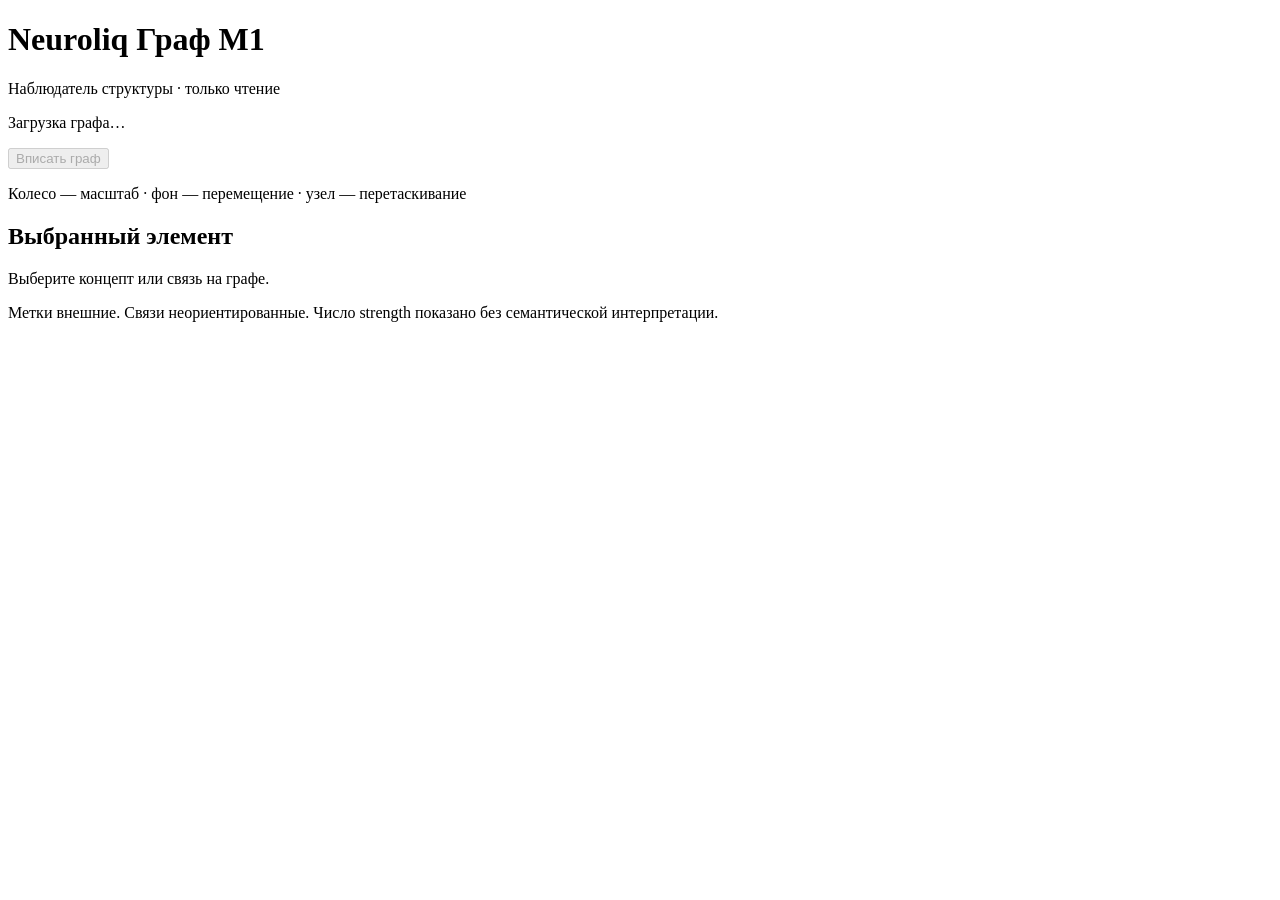
==== src/neuroliq/static/index.html @ 24632f27 "Добавить read-only web-наблюдатель графа M1" ====
<!doctype html>
<html lang="ru">
<head>
  <meta charset="utf-8">
  <meta name="viewport" content="width=device-width, initial-scale=1">
  <title>Neuroliq — наблюдатель графа M1</title>
  <link rel="stylesheet" href="/static/style.css">
  <script defer src="/static/vendor/cytoscape.min.js"></script>
  <script defer src="/static/app.js"></script>
</head>
<body>
  <header>
    <div><h1>Neuroliq <span>Граф M1</span></h1><p>Наблюдатель структуры · только чтение</p></div>
    <div class="toolbar"><p id="counts" role="status">Загрузка графа…</p><button id="fit" disabled>Вписать граф</button></div>
  </header>
  <main>
    <section class="viewport" aria-label="Граф концептов">
      <div id="graph"></div>
      <p class="hint">Колесо — масштаб · фон — перемещение · узел — перетаскивание</p>
    </section>
    <aside aria-label="Сведения о выбранном элементе">
      <h2>Выбранный элемент</h2>
      <div id="details" aria-live="polite"><p>Выберите концепт или связь на графе.</p></div>
      <p class="note">Метки внешние. Связи неориентированные. Число strength показано без семантической интерпретации.</p>
    </aside>
  </main>
</body>
</html>
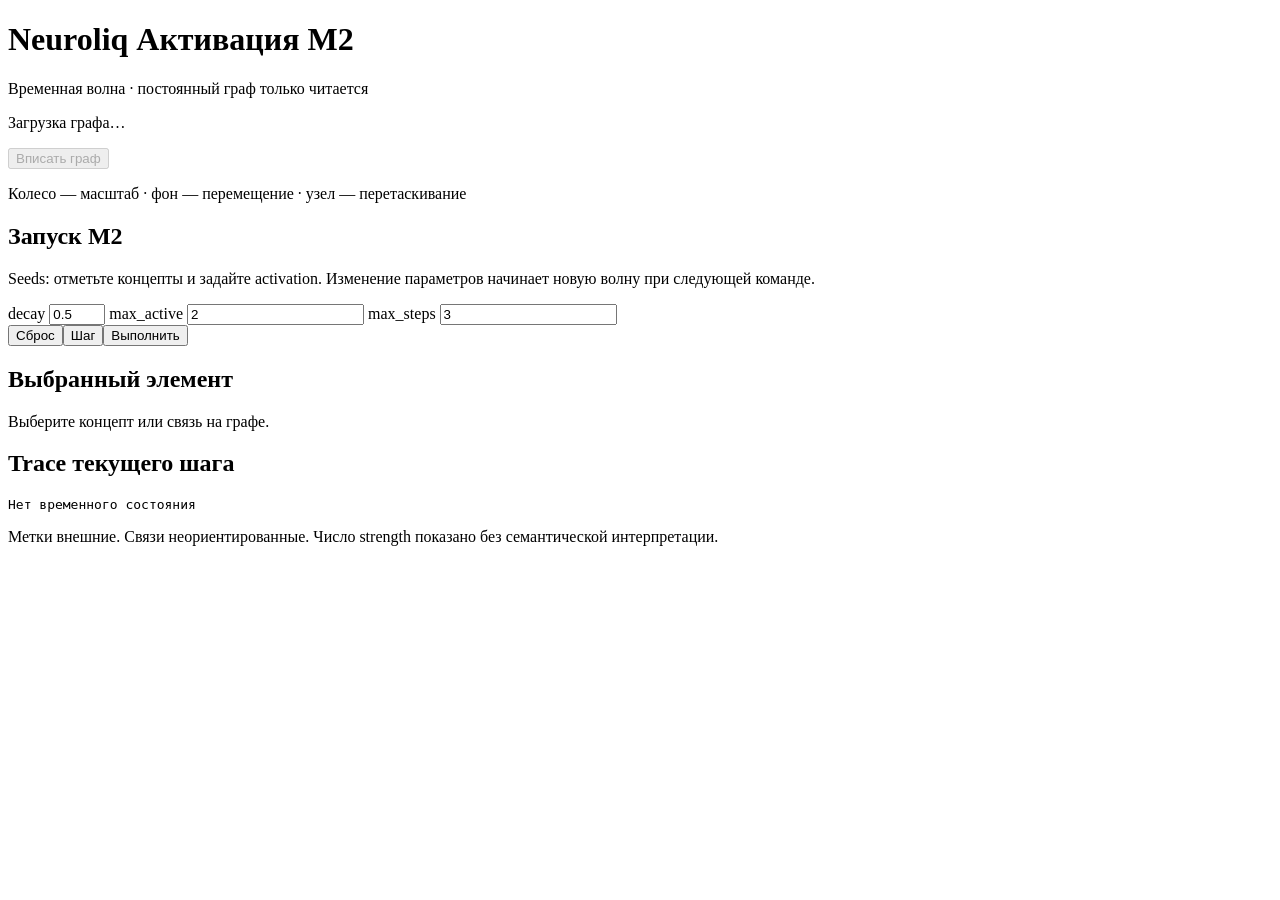
==== commit 2ca56186: "Реализовать наблюдаемую временную активацию M2" ====
--- a/src/neuroliq/static/index.html
+++ b/src/neuroliq/static/index.html
@@ -3,14 +3,14 @@
 <head>
   <meta charset="utf-8">
   <meta name="viewport" content="width=device-width, initial-scale=1">
-  <title>Neuroliq — наблюдатель графа M1</title>
+  <title>Neuroliq — наблюдатель активации M2</title>
   <link rel="stylesheet" href="/static/style.css">
   <script defer src="/static/vendor/cytoscape.min.js"></script>
   <script defer src="/static/app.js"></script>
 </head>
 <body>
   <header>
-    <div><h1>Neuroliq <span>Граф M1</span></h1><p>Наблюдатель структуры · только чтение</p></div>
+    <div><h1>Neuroliq <span>Активация M2</span></h1><p>Временная волна · постоянный граф только читается</p></div>
     <div class="toolbar"><p id="counts" role="status">Загрузка графа…</p><button id="fit" disabled>Вписать граф</button></div>
   </header>
   <main>
@@ -19,9 +19,19 @@
       <p class="hint">Колесо — масштаб · фон — перемещение · узел — перетаскивание</p>
     </section>
     <aside aria-label="Сведения о выбранном элементе">
+      <h2>Запуск M2</h2>
+      <p>Seeds: отметьте концепты и задайте activation. Изменение параметров начинает новую волну при следующей команде.</p>
+      <div id="seeds"></div>
+      <div class="parameters">
+        <label>decay <input id="decay" type="number" min="0" max="1" step="0.1" value="0.5"></label>
+        <label>max_active <input id="max-active" type="number" min="1" step="1" value="2"></label>
+        <label>max_steps <input id="max-steps" type="number" min="0" step="1" value="3"></label>
+      </div>
+      <div class="commands"><button id="reset">Сброс</button><button id="step">Шаг</button><button id="run">Выполнить</button></div>
+      <p id="activation-status" role="status"></p>
       <h2>Выбранный элемент</h2>
       <div id="details" aria-live="polite"><p>Выберите концепт или связь на графе.</p></div>
-      <p class="note">Метки внешние. Связи неориентированные. Число strength показано без семантической интерпретации.</p>
+      <h2>Trace текущего шага</h2><pre id="trace">Нет временного состояния</pre><p class="note">Метки внешние. Связи неориентированные. Число strength показано без семантической интерпретации.</p>
     </aside>
   </main>
 </body>
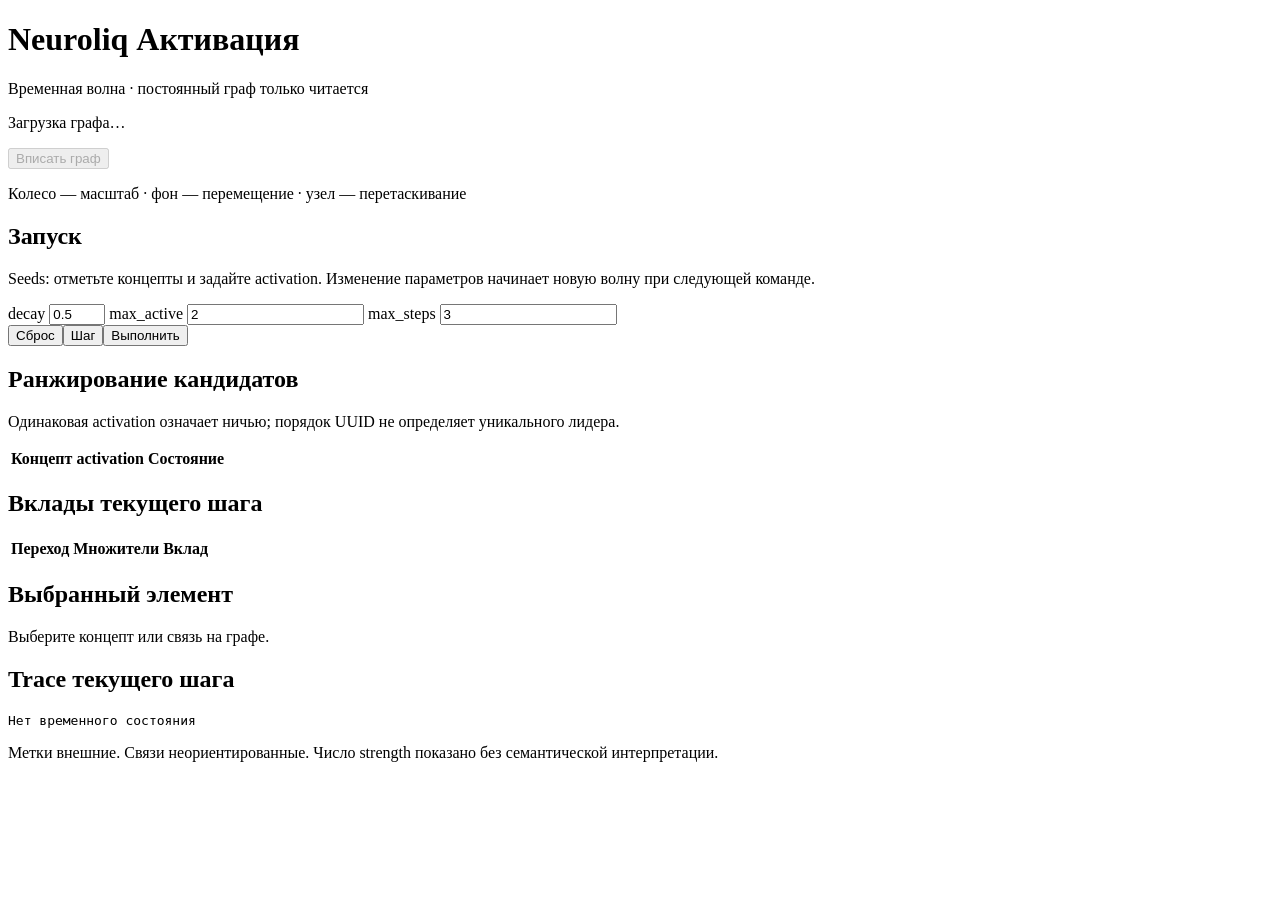
==== commit 185f9996: "M3: проверить структурное пересечение и наблюдаемое ранжирование" ====
--- a/src/neuroliq/static/index.html
+++ b/src/neuroliq/static/index.html
@@ -3,14 +3,14 @@
 <head>
   <meta charset="utf-8">
   <meta name="viewport" content="width=device-width, initial-scale=1">
-  <title>Neuroliq — наблюдатель активации M2</title>
+  <title>Neuroliq — наблюдатель активации</title>
   <link rel="stylesheet" href="/static/style.css">
   <script defer src="/static/vendor/cytoscape.min.js"></script>
   <script defer src="/static/app.js"></script>
 </head>
 <body>
   <header>
-    <div><h1>Neuroliq <span>Активация M2</span></h1><p>Временная волна · постоянный граф только читается</p></div>
+    <div><h1>Neuroliq <span id="experiment-title">Активация</span></h1><p>Временная волна · постоянный граф только читается</p></div>
     <div class="toolbar"><p id="counts" role="status">Загрузка графа…</p><button id="fit" disabled>Вписать граф</button></div>
   </header>
   <main>
@@ -19,7 +19,9 @@
       <p class="hint">Колесо — масштаб · фон — перемещение · узел — перетаскивание</p>
     </section>
     <aside aria-label="Сведения о выбранном элементе">
-      <h2>Запуск M2</h2>
+      <h2>Запуск</h2>
+      <div id="scenarios" class="commands" aria-label="Контролируемые сценарии"></div>
+      <p id="scenario-status" role="status"></p>
       <p>Seeds: отметьте концепты и задайте activation. Изменение параметров начинает новую волну при следующей команде.</p>
       <div id="seeds"></div>
       <div class="parameters">
@@ -29,6 +31,11 @@
       </div>
       <div class="commands"><button id="reset">Сброс</button><button id="step">Шаг</button><button id="run">Выполнить</button></div>
       <p id="activation-status" role="status"></p>
+      <h2>Ранжирование кандидатов</h2>
+      <p>Одинаковая activation означает ничью; порядок UUID не определяет уникального лидера.</p>
+      <table><thead><tr><th>Концепт</th><th>activation</th><th>Состояние</th></tr></thead><tbody id="ranking"></tbody></table>
+      <h2>Вклады текущего шага</h2>
+      <table><thead><tr><th>Переход</th><th>Множители</th><th>Вклад</th></tr></thead><tbody id="contributions"></tbody></table>
       <h2>Выбранный элемент</h2>
       <div id="details" aria-live="polite"><p>Выберите концепт или связь на графе.</p></div>
       <h2>Trace текущего шага</h2><pre id="trace">Нет временного состояния</pre><p class="note">Метки внешние. Связи неориентированные. Число strength показано без семантической интерпретации.</p>
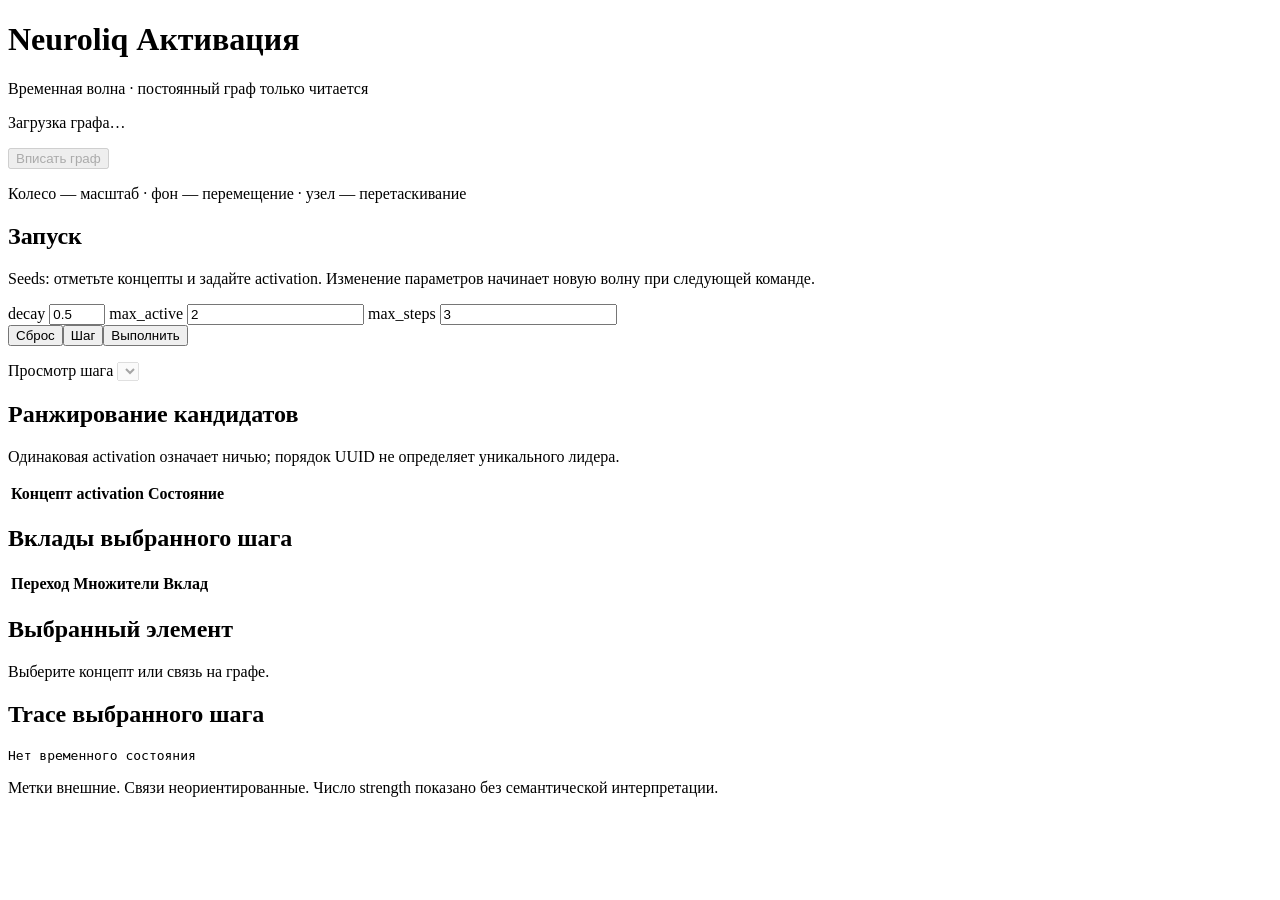
==== commit b99ba51b: "M4: проверить двухшаговое структурное пересечение" ====
--- a/src/neuroliq/static/index.html
+++ b/src/neuroliq/static/index.html
@@ -31,14 +31,15 @@
       </div>
       <div class="commands"><button id="reset">Сброс</button><button id="step">Шаг</button><button id="run">Выполнить</button></div>
       <p id="activation-status" role="status"></p>
+      <label>Просмотр шага <select id="trace-step" aria-label="Просмотр шага" disabled></select></label>
       <h2>Ранжирование кандидатов</h2>
       <p>Одинаковая activation означает ничью; порядок UUID не определяет уникального лидера.</p>
       <table><thead><tr><th>Концепт</th><th>activation</th><th>Состояние</th></tr></thead><tbody id="ranking"></tbody></table>
-      <h2>Вклады текущего шага</h2>
+      <h2>Вклады выбранного шага</h2>
       <table><thead><tr><th>Переход</th><th>Множители</th><th>Вклад</th></tr></thead><tbody id="contributions"></tbody></table>
       <h2>Выбранный элемент</h2>
       <div id="details" aria-live="polite"><p>Выберите концепт или связь на графе.</p></div>
-      <h2>Trace текущего шага</h2><pre id="trace">Нет временного состояния</pre><p class="note">Метки внешние. Связи неориентированные. Число strength показано без семантической интерпретации.</p>
+      <h2>Trace выбранного шага</h2><pre id="trace">Нет временного состояния</pre><p class="note">Метки внешние. Связи неориентированные. Число strength показано без семантической интерпретации.</p>
     </aside>
   </main>
 </body>
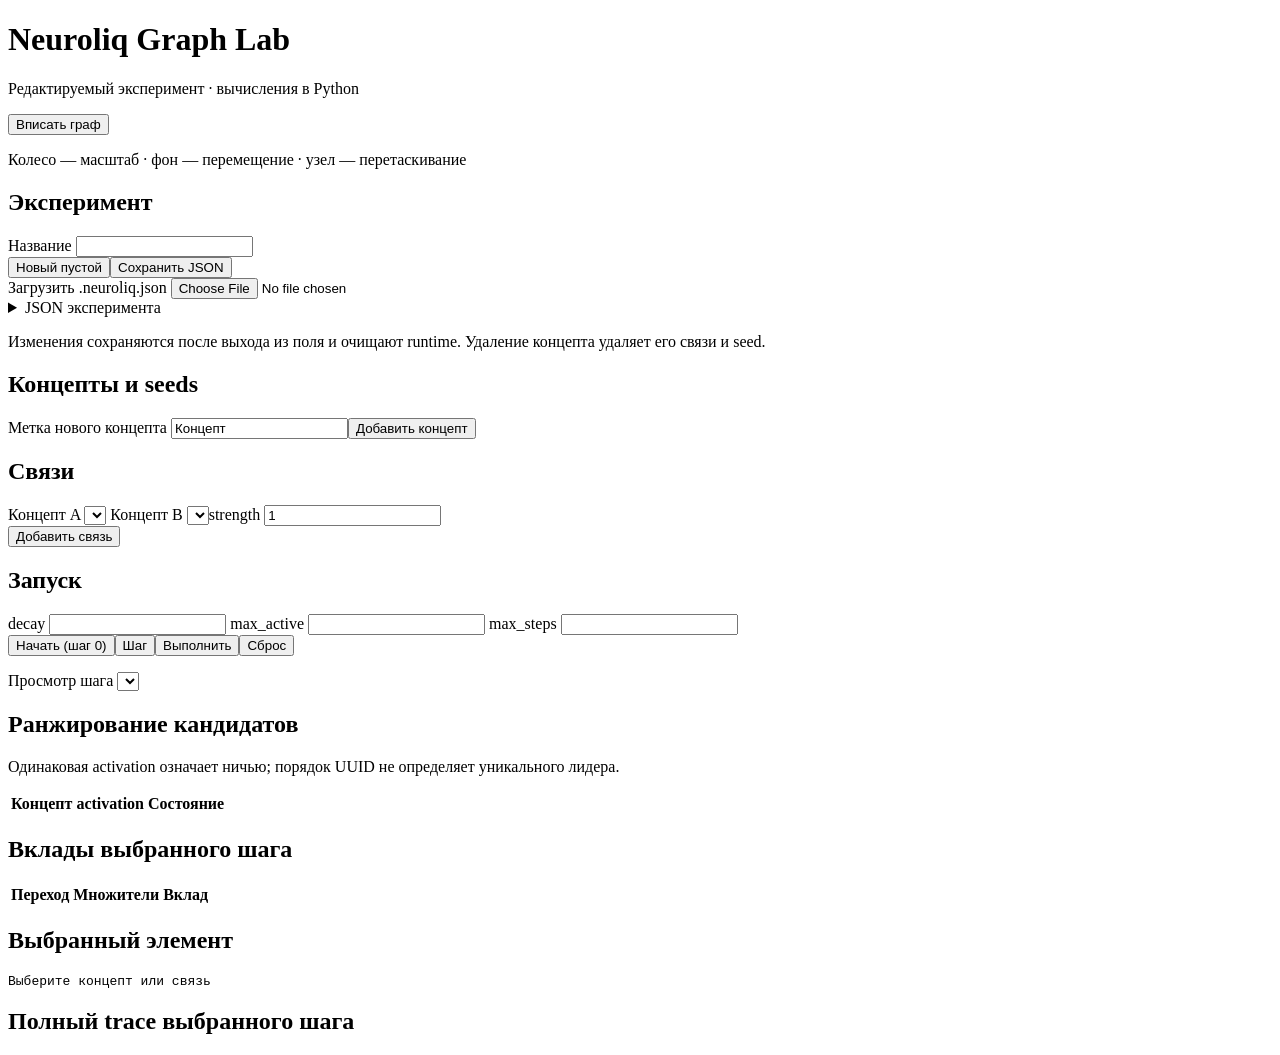
==== commit fc3bab6e: "M4.1: единый Graph Lab и переносимые эксперименты" ====
--- a/src/neuroliq/static/index.html
+++ b/src/neuroliq/static/index.html
@@ -1,46 +1,36 @@
 <!doctype html>
 <html lang="ru">
-<head>
-  <meta charset="utf-8">
-  <meta name="viewport" content="width=device-width, initial-scale=1">
-  <title>Neuroliq — наблюдатель активации</title>
-  <link rel="stylesheet" href="/static/style.css">
-  <script defer src="/static/vendor/cytoscape.min.js"></script>
-  <script defer src="/static/app.js"></script>
-</head>
+<head><meta charset="utf-8"><meta name="viewport" content="width=device-width, initial-scale=1">
+<title>Neuroliq Graph Lab</title><link rel="stylesheet" href="/static/style.css">
+<script defer src="/static/vendor/cytoscape.min.js"></script><script defer src="/static/app.js"></script></head>
 <body>
-  <header>
-    <div><h1>Neuroliq <span id="experiment-title">Активация</span></h1><p>Временная волна · постоянный граф только читается</p></div>
-    <div class="toolbar"><p id="counts" role="status">Загрузка графа…</p><button id="fit" disabled>Вписать граф</button></div>
-  </header>
-  <main>
-    <section class="viewport" aria-label="Граф концептов">
-      <div id="graph"></div>
-      <p class="hint">Колесо — масштаб · фон — перемещение · узел — перетаскивание</p>
-    </section>
-    <aside aria-label="Сведения о выбранном элементе">
-      <h2>Запуск</h2>
-      <div id="scenarios" class="commands" aria-label="Контролируемые сценарии"></div>
-      <p id="scenario-status" role="status"></p>
-      <p>Seeds: отметьте концепты и задайте activation. Изменение параметров начинает новую волну при следующей команде.</p>
-      <div id="seeds"></div>
-      <div class="parameters">
-        <label>decay <input id="decay" type="number" min="0" max="1" step="0.1" value="0.5"></label>
-        <label>max_active <input id="max-active" type="number" min="1" step="1" value="2"></label>
-        <label>max_steps <input id="max-steps" type="number" min="0" step="1" value="3"></label>
-      </div>
-      <div class="commands"><button id="reset">Сброс</button><button id="step">Шаг</button><button id="run">Выполнить</button></div>
-      <p id="activation-status" role="status"></p>
-      <label>Просмотр шага <select id="trace-step" aria-label="Просмотр шага" disabled></select></label>
-      <h2>Ранжирование кандидатов</h2>
-      <p>Одинаковая activation означает ничью; порядок UUID не определяет уникального лидера.</p>
-      <table><thead><tr><th>Концепт</th><th>activation</th><th>Состояние</th></tr></thead><tbody id="ranking"></tbody></table>
-      <h2>Вклады выбранного шага</h2>
-      <table><thead><tr><th>Переход</th><th>Множители</th><th>Вклад</th></tr></thead><tbody id="contributions"></tbody></table>
-      <h2>Выбранный элемент</h2>
-      <div id="details" aria-live="polite"><p>Выберите концепт или связь на графе.</p></div>
-      <h2>Trace выбранного шага</h2><pre id="trace">Нет временного состояния</pre><p class="note">Метки внешние. Связи неориентированные. Число strength показано без семантической интерпретации.</p>
-    </aside>
-  </main>
-</body>
-</html>
+<header><div><h1>Neuroliq Graph Lab</h1><p>Редактируемый эксперимент · вычисления в Python</p></div>
+<div class="toolbar"><span id="counts"></span><button id="fit">Вписать граф</button></div></header>
+<main><section class="viewport" aria-label="Граф концептов"><div id="graph"></div>
+<p class="hint">Колесо — масштаб · фон — перемещение · узел — перетаскивание</p></section>
+<aside>
+<p id="status" role="status"></p>
+<h2>Эксперимент</h2><label>Название <input id="title"></label>
+<div class="commands"><button id="new">Новый пустой</button><button id="export">Сохранить JSON</button></div>
+<label>Загрузить .neuroliq.json <input id="import" type="file" accept=".json,.neuroliq.json"></label>
+<details><summary>JSON эксперимента</summary><textarea id="json" rows="10" aria-label="JSON эксперимента"></textarea>
+<button id="import-json">Загрузить JSON из поля</button></details>
+<p>Изменения сохраняются после выхода из поля и очищают runtime. Удаление концепта удаляет его связи и seed.</p>
+<h2>Концепты и seeds</h2><div id="concepts"></div>
+<label>Метка нового концепта <input id="new-label" value="Концепт"></label><button id="add-concept">Добавить концепт</button>
+<h2>Связи</h2><div id="connections"></div>
+<div class="parameters"><label>Концепт A <select id="connection-a"></select></label>
+<label>Концепт B <select id="connection-b"></select></label><label>strength <input id="new-strength" type="number" step="any" value="1"></label></div>
+<button id="add-connection">Добавить связь</button>
+<h2>Запуск</h2><div class="parameters">
+<label>decay <input id="decay" type="number" min="0" max="1" step="any"></label>
+<label>max_active <input id="max-active" type="number" min="1" step="1"></label>
+<label>max_steps <input id="max-steps" type="number" min="0" step="1"></label></div>
+<div class="commands"><button id="start">Начать (шаг 0)</button><button id="step">Шаг</button><button id="run">Выполнить</button><button id="reset">Сброс</button></div>
+<p id="activation-status"></p><label>Просмотр шага <select id="trace-step"></select></label>
+<h2>Ранжирование кандидатов</h2><p>Одинаковая activation означает ничью; порядок UUID не определяет уникального лидера.</p>
+<table><thead><tr><th>Концепт</th><th>activation</th><th>Состояние</th></tr></thead><tbody id="ranking"></tbody></table>
+<h2>Вклады выбранного шага</h2><table><thead><tr><th>Переход</th><th>Множители</th><th>Вклад</th></tr></thead><tbody id="contributions"></tbody></table>
+<h2>Выбранный элемент</h2><pre id="details">Выберите концепт или связь</pre>
+<h2>Полный trace выбранного шага</h2><pre id="trace"></pre>
+</aside></main></body></html>
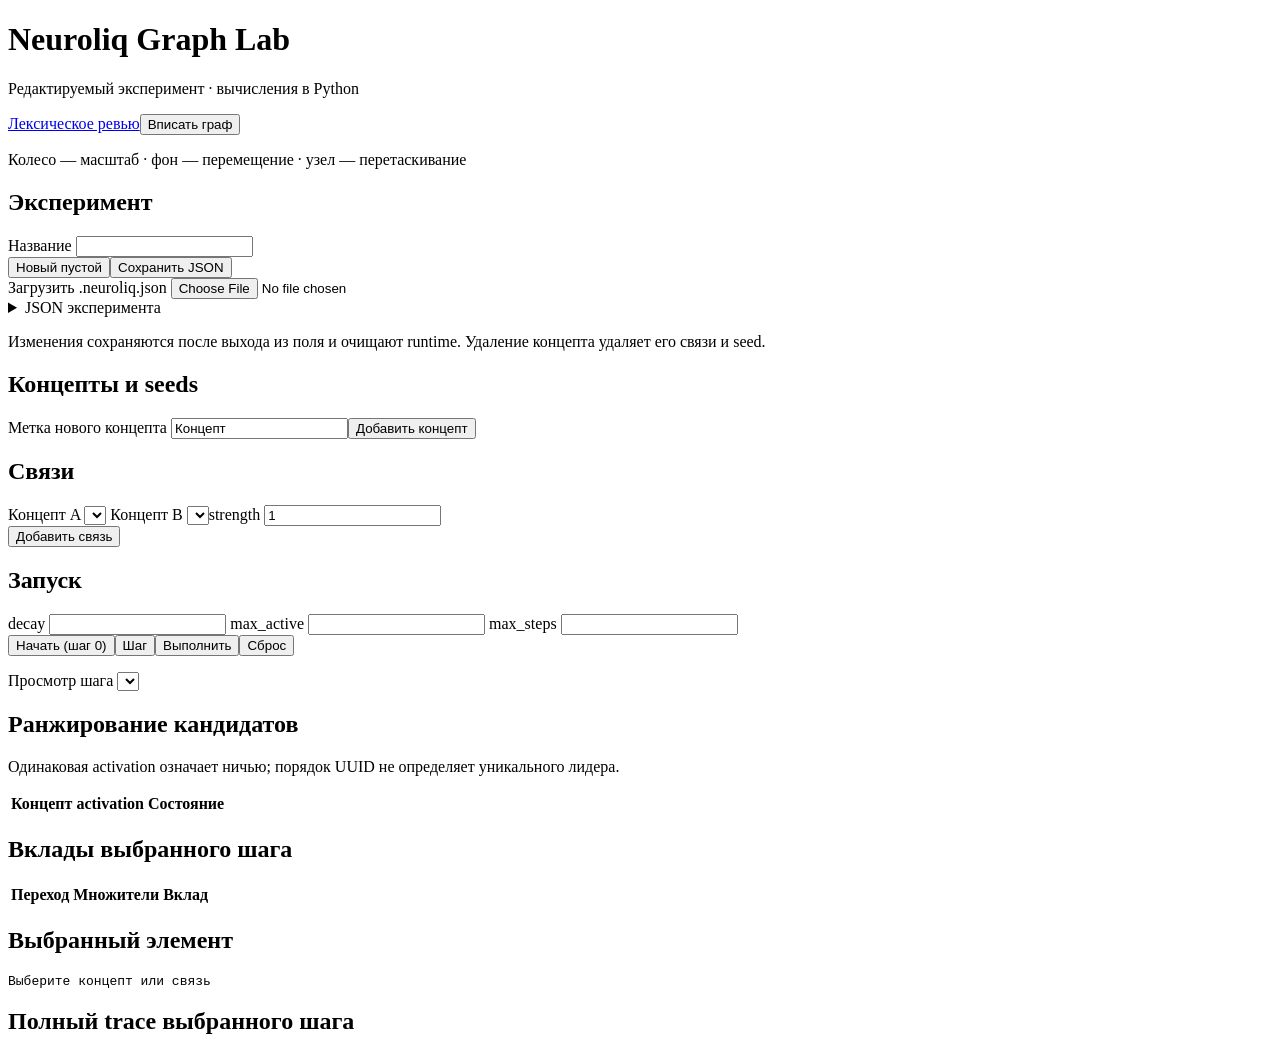
==== commit 65d62359: "Добавить локальный workspace семейного ревью L0 bootstrap" ====
--- a/src/neuroliq/static/index.html
+++ b/src/neuroliq/static/index.html
@@ -5,7 +5,7 @@
 <script defer src="/static/vendor/cytoscape.min.js"></script><script defer src="/static/app.js"></script></head>
 <body>
 <header><div><h1>Neuroliq Graph Lab</h1><p>Редактируемый эксперимент · вычисления в Python</p></div>
-<div class="toolbar"><span id="counts"></span><button id="fit">Вписать граф</button></div></header>
+<div class="toolbar"><a href="/lexical">Лексическое ревью</a><span id="counts"></span><button id="fit">Вписать граф</button></div></header>
 <main><section class="viewport" aria-label="Граф концептов"><div id="graph"></div>
 <p class="hint">Колесо — масштаб · фон — перемещение · узел — перетаскивание</p></section>
 <aside>
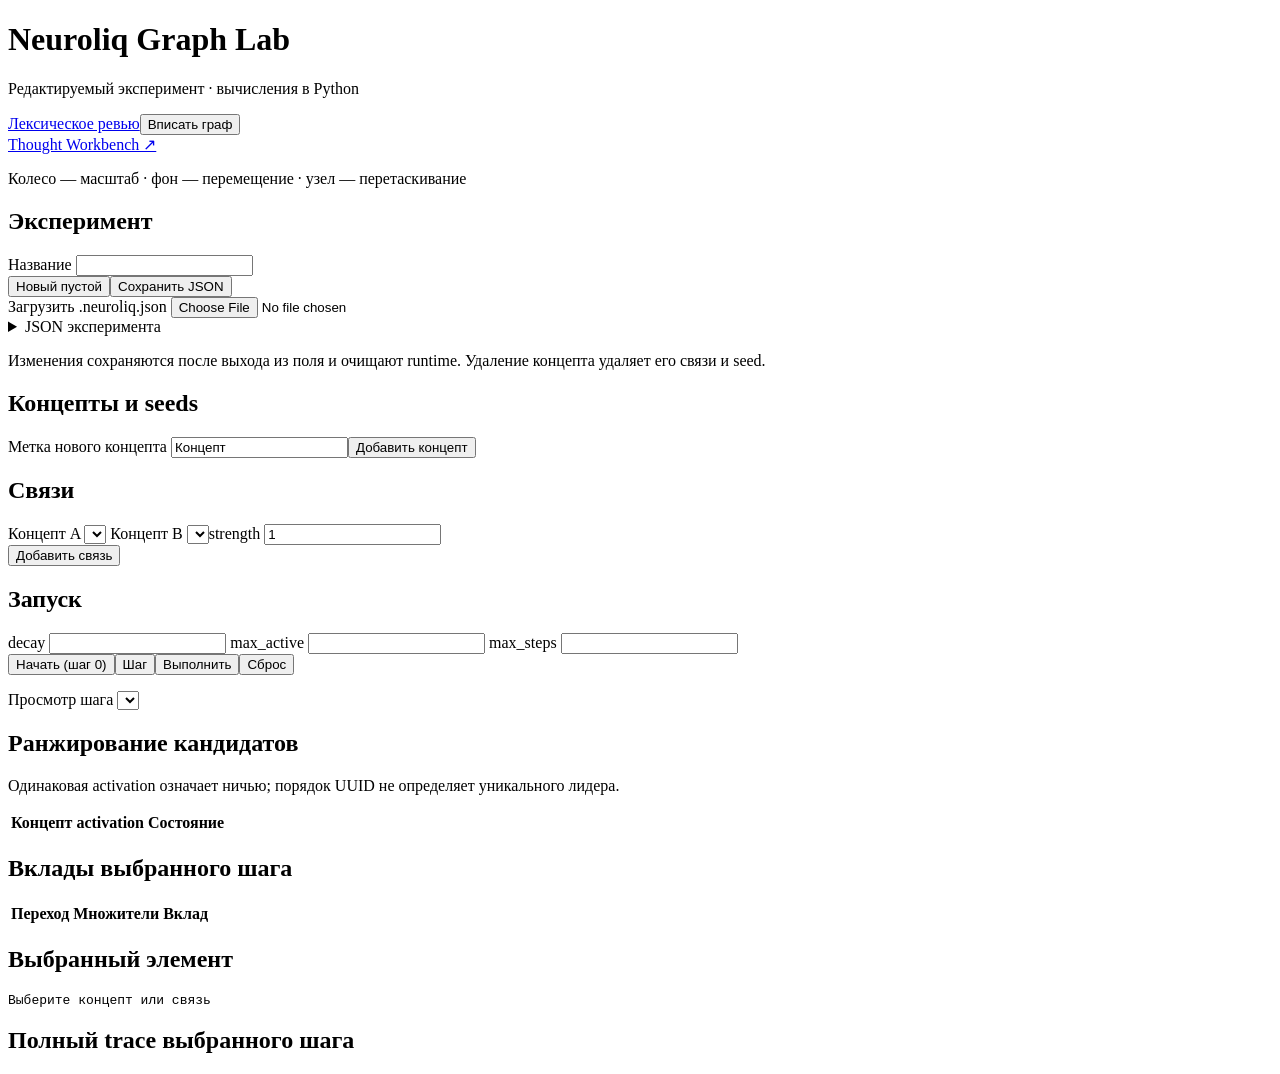
==== commit 68ba0336: "Добавлен постоянный ручной Thought Workbench" ====
--- a/src/neuroliq/static/index.html
+++ b/src/neuroliq/static/index.html
@@ -5,7 +5,7 @@
 <script defer src="/static/vendor/cytoscape.min.js"></script><script defer src="/static/app.js"></script></head>
 <body>
 <header><div><h1>Neuroliq Graph Lab</h1><p>Редактируемый эксперимент · вычисления в Python</p></div>
-<div class="toolbar"><a href="/lexical">Лексическое ревью</a><span id="counts"></span><button id="fit">Вписать граф</button></div></header>
+<div class="toolbar"><a href="/lexical">Лексическое ревью</a><span id="counts"></span><button id="fit">Вписать граф</button></div><a href="/thought-workbench">Thought Workbench ↗</a></header>
 <main><section class="viewport" aria-label="Граф концептов"><div id="graph"></div>
 <p class="hint">Колесо — масштаб · фон — перемещение · узел — перетаскивание</p></section>
 <aside>
